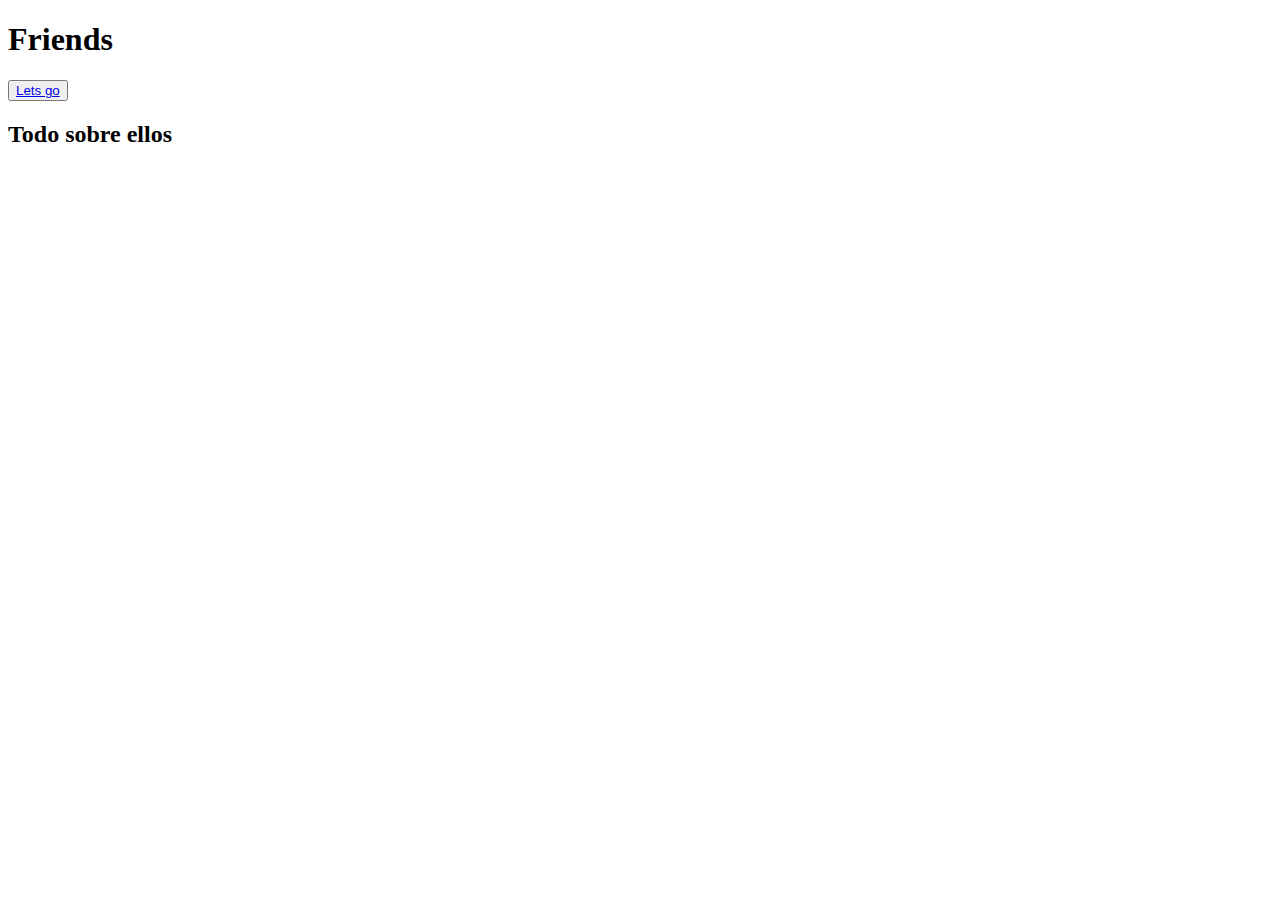
==== index.html @ 02f34b53 "se_agreǵo_texto" ====
<!DOCTYPE html>
<html lang="es">
<head>
	<meta charset="UTF-8">
	<meta name="viewport" content="width=device-width, initial-scale=1.0">
	<title>Git</title>
</head>
<body>
	<header class="principal">
		<h1 class="principal__title">Friends</h1>
		<button>
			<a href="#">Lets go</a>
		</button>
	</header>

	<main>
		<section class="characters">
			<h2 class="characters__title">Todo sobre ellos</h2>
			<img class="characters__img" src="" alt="">
			<img class="characters__img" src="" alt="">
			<img class="characters__img" src="" alt="">
			<img class="characters__img" src="" alt="">
			<img class="characters__img" src="" alt="">
			<img class="characters__img" src="" alt="">
		</section>
	</main>
</body>
</html>
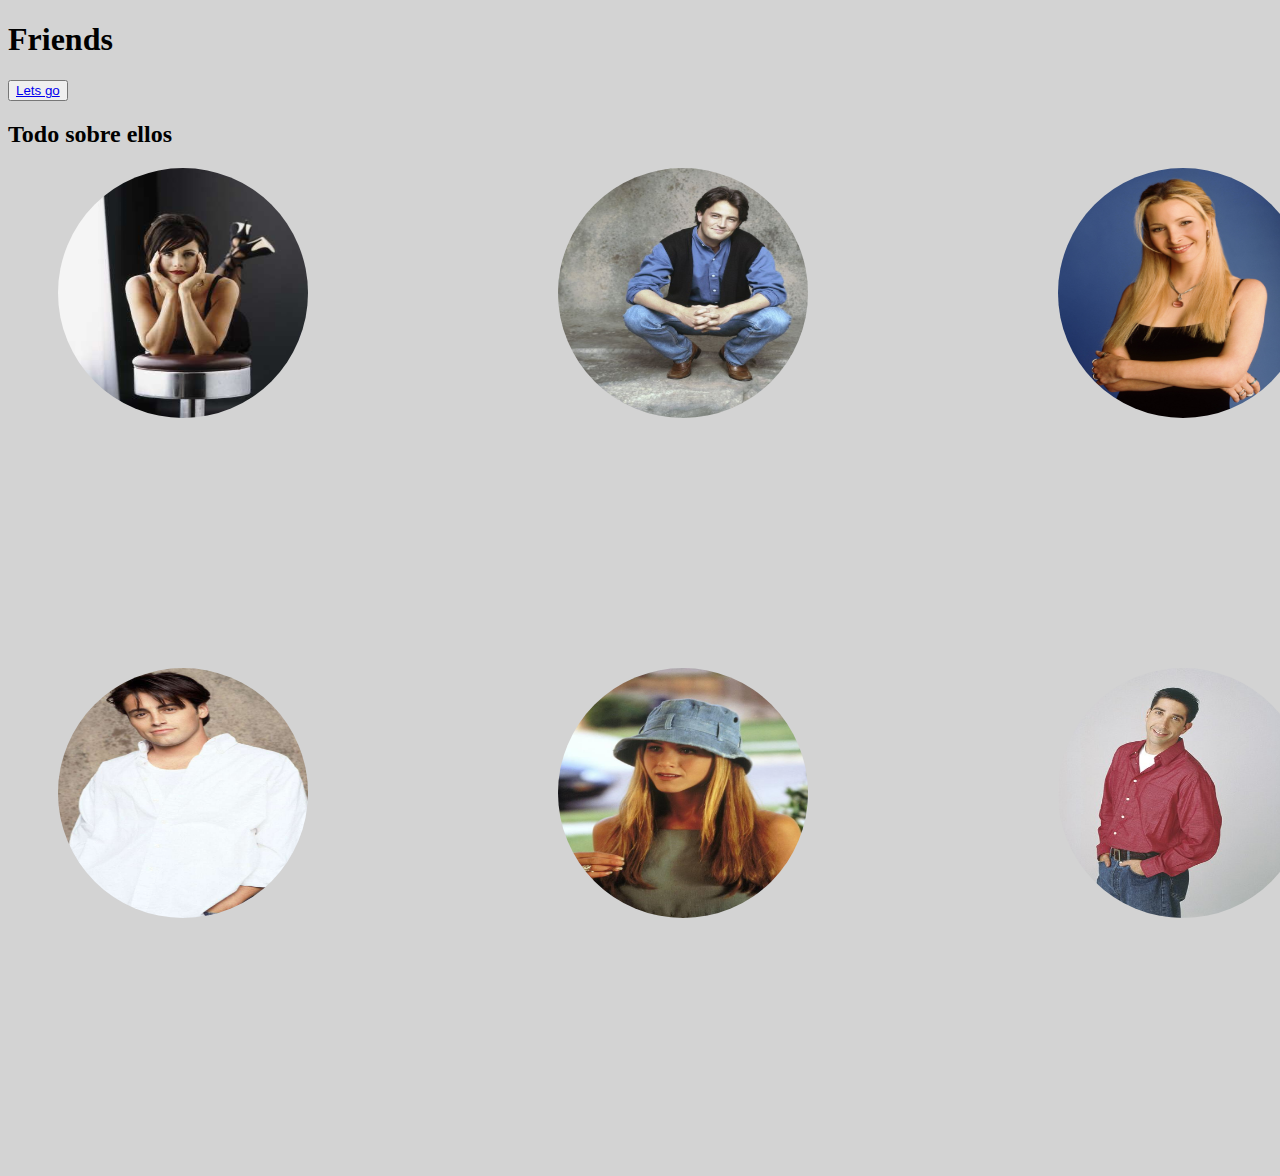
==== commit 59a6c0c6: "agregue imagenes" ====
--- a/index.html
+++ b/index.html
@@ -3,6 +3,7 @@
 <head>
 	<meta charset="UTF-8">
 	<meta name="viewport" content="width=device-width, initial-scale=1.0">
+	<link rel="stylesheet" href="style.css">
 	<title>Git</title>
 </head>
 <body>
@@ -16,12 +17,14 @@
 	<main>
 		<section class="characters">
 			<h2 class="characters__title">Todo sobre ellos</h2>
-			<img class="characters__img" src="" alt="">
-			<img class="characters__img" src="" alt="">
-			<img class="characters__img" src="" alt="">
-			<img class="characters__img" src="" alt="">
-			<img class="characters__img" src="" alt="">
-			<img class="characters__img" src="" alt="">
+			<div class="characters__content">
+				<img class="characters__img" src="characteres-one.jpg" alt="">
+				<img class="characters__img" src="characteres-two.jpg" alt="">
+				<img class="characters__img" src="characteres-three.jpg" alt="">
+				<img class="characters__img" src="characteres-four.jpg" alt="">
+				<img class="characters__img" src="characteres-five.jpg" alt="">
+				<img class="characters__img" src="characteres-six.jpg" alt="">
+			</div>
 		</section>
 	</main>
 </body>
--- a/style.css
+++ b/style.css
@@ -0,0 +1,20 @@
+body {
+	background-color: lightgray;
+}
+
+.characters__content {
+	display: grid;
+	grid-template-rows: repeat(2, 500px);
+	grid-template-columns: repeat(3, 500px);
+	margin: 0 50px 0 50px;
+}
+
+.characters__img {
+	width: 250px;
+	height: 250px;
+	border-radius: 50%;
+}
+
+.characters__title {
+	
+}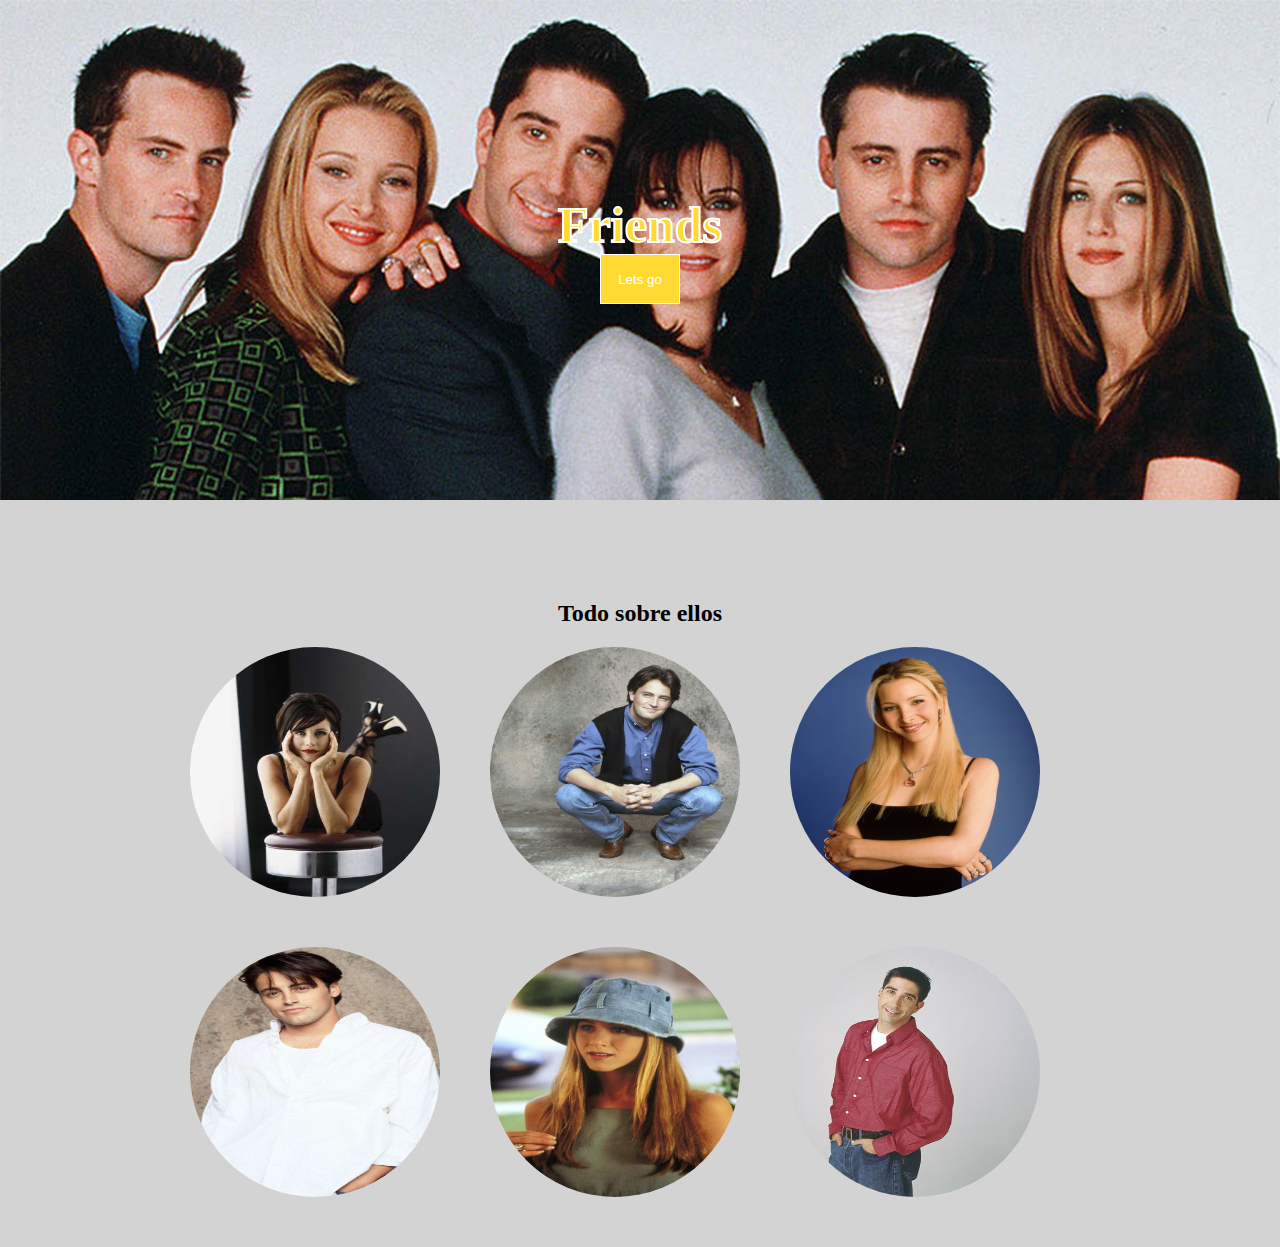
==== commit b0ff380f: "fondo-uno" ====
--- a/index.html
+++ b/index.html
@@ -9,8 +9,8 @@
 <body>
 	<header class="principal">
 		<h1 class="principal__title">Friends</h1>
-		<button>
-			<a href="#">Lets go</a>
+		<button class="principal__button">
+			<a class="principal__enlace" href="#">Lets go</a>
 		</button>
 	</header>
 
--- a/style.css
+++ b/style.css
@@ -1,12 +1,53 @@
 body {
 	background-color: lightgray;
+	margin: 0;
+}
+
+.principal {
+	background-image: url(season-bg.jpg);
+	background-size: cover;
+	margin: 0;
+	height: 500px;
+	display: flex;
+	flex-direction: column;
+	justify-content: center;
+	text-align: center;
+}
+
+.principal__button {
+	width: 80px;
+	height: 50px;
+	display: block;
+	margin: 0 auto 0 auto;
+	background-color: #FFDA33;
+	border: 1px white solid;
+}
+
+.principal__enlace {
+	color: white;
+	text-decoration: none;
+}
+
+.principal__title {
+	margin: 0;
+	display: block;
+	color: #FFDA33;
+	font-size: 50px;
+	-webkit-text-stroke: 2px white;
+}
+
+
+
+.characters {
+	margin-top: 100px;
 }
 
 .characters__content {
 	display: grid;
-	grid-template-rows: repeat(2, 500px);
-	grid-template-columns: repeat(3, 500px);
+	grid-template-rows: repeat(2, 300px);
+	grid-template-columns: repeat(3, 300px);
 	margin: 0 50px 0 50px;
+	justify-content: center;
 }
 
 .characters__img {
@@ -16,5 +57,5 @@
 }
 
 .characters__title {
-	
+	text-align: center;
 }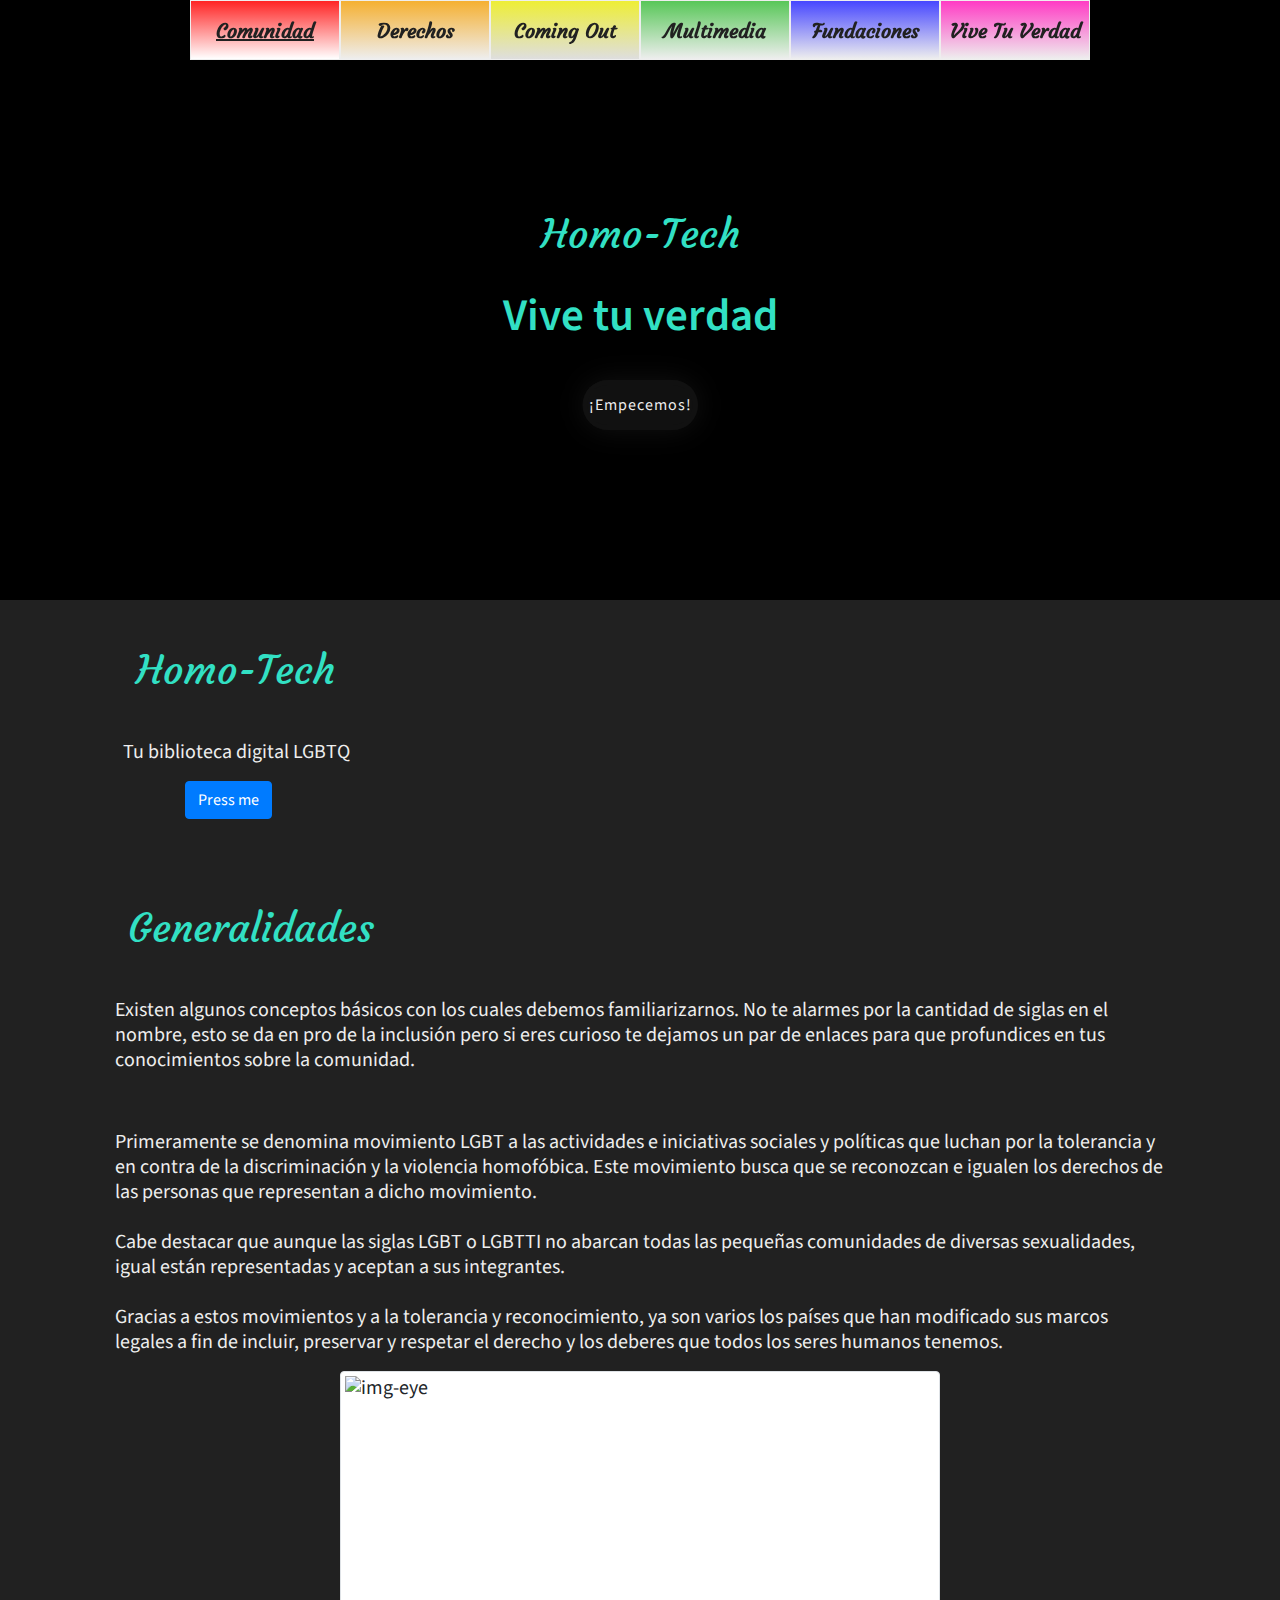
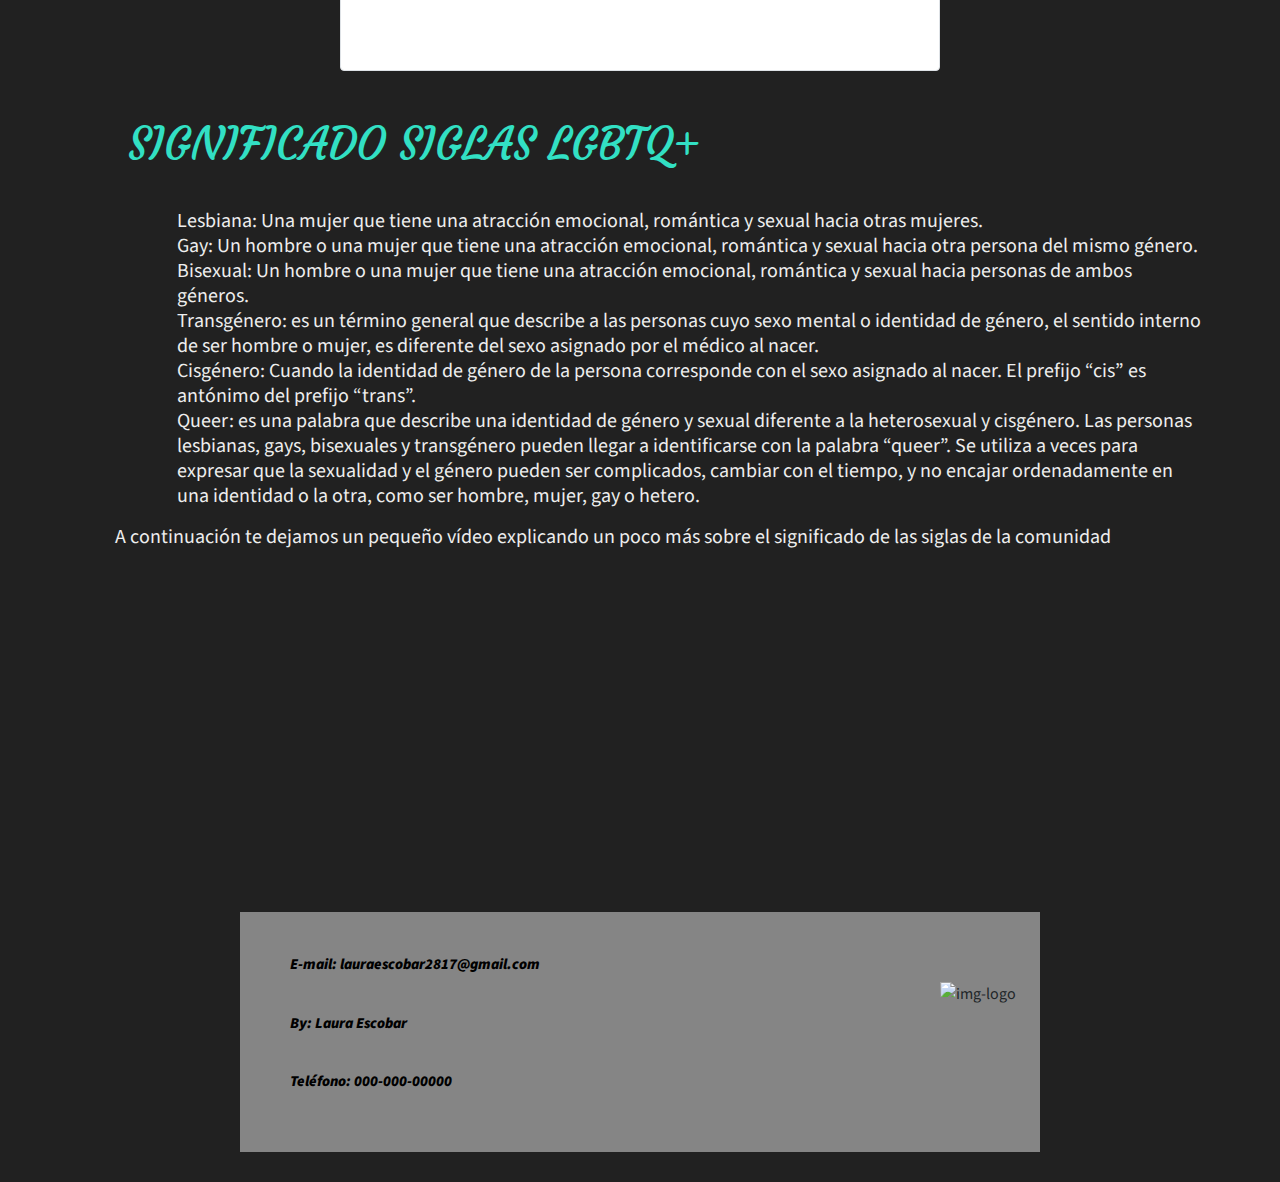
==== commit 59a5bd17: "proyect" ====
--- a/index.html
+++ b/index.html
@@ -1,31 +1,155 @@
-<!DOCTYPE html>
-<html lang="es">
-<head>
-	<meta charset="UTF-8">
-	<meta name="viewport" content="width=device-width, initial-scale=1.0">
-	<link rel="stylesheet" href="style.css">
-	<title>Git</title>
-</head>
-<body>
-	<header class="principal">
-		<h1 class="principal__title">Friends</h1>
-		<button class="principal__button">
-			<a class="principal__enlace" href="#">Lets go</a>
-		</button>
-	</header>
-
-	<main>
-		<section class="characters">
-			<h2 class="characters__title">Todo sobre ellos</h2>
-			<div class="characters__content">
-				<img class="characters__img" src="characteres-one.jpg" alt="">
-				<img class="characters__img" src="characteres-two.jpg" alt="">
-				<img class="characters__img" src="characteres-three.jpg" alt="">
-				<img class="characters__img" src="characteres-four.jpg" alt="">
-				<img class="characters__img" src="characteres-five.jpg" alt="">
-				<img class="characters__img" src="characteres-six.jpg" alt="">
-			</div>
-		</section>
-	</main>
-</body>
+<!DOCTYPE html>
+<html lang="es">
+    <head>
+        <meta charset="UTF-8">
+        <meta name="viewport" content="width-device-width, initial-scale=1.0">
+        <meta name="keywords" content="LGTB LGBTQ+ Fundaciones Closet Películas Series Libros">
+        <meta name="description" content="La población lgbt ha sido discriminada por años, afortunadamente esto ha ido cambiando y ahora se tiene muchas libertades como hacer películas, series o libros sobre este tema, e incluso aún menos probable que se consiguieran derechos y la oportunidad de expresarnos tal cual somos.">
+        <title>Homo-Tech | LGBTQ+</title>
+        <link rel="shortcut icon" href="images/Libro.png" type="image/x-icon">
+        <link rel="preconnect" href="https://fonts.gstatic.com">
+        <link href="https://fonts.googleapis.com/css2?family=Courgette&family=Source+Sans+Pro:wght@300&display=swap" rel="stylesheet">
+        <link rel="stylesheet" href="https://maxcdn.bootstrapcdn.com/bootstrap/4.5.2/css/bootstrap.min.css">
+        <link rel="stylesheet" href="bootstrap/css/bootstrap.min.css">
+        <link rel="stylesheet" href="style.css">
+    </head>
+
+    <body>
+        <header class="header">
+            <div class="header__image"></div>
+            <div class="header__item">
+                <h1 class="header__title title">Homo-Tech</h1>
+                <p class="header__text text">Vive tu verdad</p>
+                <div class="outer">
+                    <button class="btn__color">
+                        <a href="#header__section">¡Empecemos!</a></button>
+                    <span></span>
+                    <span></span>
+                </div>
+            </div>
+
+        </header>
+
+        <div class="responsive" id="header__section">
+            <input type="checkbox" id="btn-menu">
+            <label for="btn-menu"> <img class="img" src="images/menu.png" alt="menu-img"></label>
+    
+            <nav class="menu">
+                <ul>
+                    <li><a href="#">Comunidad</a></li>
+                    <li><a href="rights.html">Derechos</a></li>
+                    <li><a href="coming-out.html">Coming Out</a></li>
+                    <li><a href="multimedia.html">Multimedia</a></li>
+                    <li><a href="foundation.html">Fundaciones</a></li>
+                </ul>
+            </nav>
+        </div>
+        
+             
+        <nav class="nav">
+            <ul class="nav__ul">
+                <li class="nav__list">
+                    <div class="nav__box one">
+                        <a class="nav__a active" href="#">Comunidad</a>
+                    </div>
+                </li>
+                <li class="nav__list">
+                    <div class="nav__box two">
+                        <a class="nav__a" href="rights.html">Derechos</a>   
+                    </div>            
+                </li>
+                
+                <li class="nav__list">
+                    <div class="nav__box three">
+                        <a class="nav__a" href="coming-out.html">Coming Out</a>
+                    </div>
+                </li>
+                
+                <li class="nav__list">
+                    <div class="nav__box four">
+                        <a class="nav__a" href="multimedia.html">Multimedia</a>
+                    </div>
+                </li>
+                
+                <li class="nav__list">
+                    <div class="nav__box five">
+                        <a class="nav__a" href="foundation.html">Fundaciones</a>
+                    </div>
+                </li>
+                
+                <li class="nav__list">
+                    <div class="last-color">
+                        <p class="nav__box--text">vive tu verdad</p>
+                    </div>
+                </li>
+            </ul>
+        </nav>
+
+        <div class="container">
+            <p>
+                <h2 class="title">Homo-Tech</h2>
+                <p class="text">Tu biblioteca digital LGBTQ</p> 
+                <button class="button btn btn-primary" type="button" data-bs-toggle="collapse" data-bs-target="#collapseExample" aria-expanded="false" aria-controls="collapseExample">
+                  Press me
+                </button>
+            </p>
+            <div class="collapse" id="collapseExample">
+                <div class="card card-body">
+                    Bienvenido a un lugar donde podrás encontrar información relativa a la población LGBTQ en america latina, tendrás espacios para interactuar con otros usuarios y contar tus anecdotas, así como podrás encontrar películas, series y libros asociados a esta comunidad.
+                </div>
+            </div>
+
+        </div>
+        
+        
+        <main class="main">
+            <section class="main-section section">
+                <div class="main-section__div">
+                    <h2 class="main-section__title title">Generalidades</h2>
+                    <p class="main-section__text text">Existen algunos conceptos básicos con los cuales debemos familiarizarnos. No te alarmes por la cantidad de siglas en el nombre, esto se da en pro de la inclusión pero si eres curioso te dejamos un par de enlaces para que profundices en tus conocimientos sobre la comunidad.</p> <br>
+                    <p class="main-section__text text">Primeramente se denomina movimiento LGBT a las actividades e iniciativas sociales y políticas que luchan por la tolerancia y en contra de la discriminación y la violencia homofóbica.
+                    Este movimiento busca que se reconozcan e igualen los derechos de las personas que representan a dicho movimiento. <br> <br>
+                    Cabe destacar que aunque las siglas LGBT o LGBTTI no abarcan todas las pequeñas comunidades de diversas sexualidades, igual están representadas y aceptan a sus integrantes. <br> <br>
+                    Gracias a estos movimientos y a la tolerancia y reconocimiento, ya son varios los países que han modificado sus marcos legales a fin de incluir, preservar y respetar el derecho y los deberes que todos los seres humanos tenemos.
+                    </p>
+                    <img src="images/index-img.jpg" class="main-section__img img-fluid img-thumbnail" alt="img-eye">
+                </div>
+            </section>
+
+            <section class="main-section-two section">
+                <div class="main-section__div">
+                    <h3 class="main__title--two title">Significado siglas <span class="main-section__span">lgbtq+</span></h3>
+                    <ul class="main-section__list">
+                        <li class="main-section__list__item">Lesbiana:  Una mujer que tiene una atracción emocional, romántica y sexual hacia otras mujeres.</li>
+                        <li class="main-section__list__item">Gay: Un hombre o una mujer que tiene una atracción emocional, romántica y sexual hacia otra persona del mismo género.</li>
+                        <li class="main-section__list__item">Bisexual: </span>Un hombre o una mujer que tiene una atracción emocional, romántica y sexual hacia personas de ambos géneros.</li>
+                        <li class="main-section__list__item">Transgénero: es un término general que describe a las personas cuyo sexo mental o identidad de género, el sentido interno de ser hombre o mujer, es diferente del sexo asignado por el médico al nacer.</li>
+                        <li class="main-section__list__item">Cisgénero: Cuando la identidad de género de la persona corresponde con el sexo asignado al nacer. El prefijo “cis” es antónimo del prefijo “trans”.</li>
+                        <li class="main-section__list__item">Queer: es una palabra que describe una identidad de género y sexual diferente a la heterosexual y cisgénero. Las personas lesbianas, gays, bisexuales y transgénero pueden llegar a identificarse con la palabra “queer”. Se utiliza a veces para expresar que la sexualidad y el género pueden ser complicados, cambiar con el tiempo, y no encajar ordenadamente en una identidad o la otra, como ser hombre, mujer, gay o hetero.</li>
+                    </ul>
+                    <div class="main-section__item">
+                        <p class="main-section__text main__text--video text">A continuación te dejamos un pequeño vídeo explicando un poco más sobre el significado de las siglas de la comunidad</p>
+                        <iframe class="main-section__video" src="https://www.youtube.com/embed/RTSdlghrXTE" frameborder="0" allow="accelerometer; autoplay; clipboard-write; encrypted-media; gyroscope; picture-in-picture" allowfullscreen></iframe>
+                    </div>
+                </div>
+            </section>
+        </main>
+
+        <footer class="footer">
+            <div class="footer__bg"></div>
+            <div class="footer__address">
+                <p class="footer__text">E-mail: lauraescobar2817@gmail.com</p>
+                <p class="footer__text">By: Laura Escobar</p>
+                <p class="footer__text">Teléfono: 000-000-00000</p>
+                <img class="footer__img" src="images/Libro.png" alt="img-logo">
+            </div>
+        </footer>
+
+        <script src="https://cdn.jsdelivr.net/npm/@popperjs/core@2.5.4/dist/umd/popper.min.js" integrity="sha384-q2kxQ16AaE6UbzuKqyBE9/u/KzioAlnx2maXQHiDX9d4/zp8Ok3f+M7DPm+Ib6IU" crossorigin="anonymous"></script>
+        <script src="https://cdn.jsdelivr.net/npm/bootstrap@5.0.0-beta1/dist/js/bootstrap.min.js" integrity="sha384-pQQkAEnwaBkjpqZ8RU1fF1AKtTcHJwFl3pblpTlHXybJjHpMYo79HY3hIi4NKxyj" crossorigin="anonymous"></script>
+
+        <script src="https://ajax.googleapis.com/ajax/libs/jquery/3.5.1/jquery.min.js"></script>
+        <script src="https://cdnjs.cloudflare.com/ajax/libs/popper.js/1.16.0/umd/popper.min.js"></script>
+        <script src="https://maxcdn.bootstrapcdn.com/bootstrap/4.5.2/js/bootstrap.min.js"></script>
+    </body>
 </html>--- a/style.css
+++ b/style.css
@@ -1,61 +1,1204 @@
-body {
-	background-color: lightgray;
-	margin: 0;
-}
-
-.principal {
-	background-image: url(season-bg.jpg);
-	background-size: cover;
-	margin: 0;
-	height: 500px;
-	display: flex;
-	flex-direction: column;
-	justify-content: center;
-	text-align: center;
-}
-
-.principal__button {
-	width: 80px;
-	height: 50px;
-	display: block;
-	margin: 0 auto 0 auto;
-	background-color: #FFDA33;
-	border: 1px white solid;
-}
-
-.principal__enlace {
-	color: white;
-	text-decoration: none;
-}
-
-.principal__title {
-	margin: 0;
-	display: block;
-	color: #FFDA33;
-	font-size: 50px;
-	-webkit-text-stroke: 2px white;
-}
-
-
-
-.characters {
-	margin-top: 100px;
-}
-
-.characters__content {
-	display: grid;
-	grid-template-rows: repeat(2, 300px);
-	grid-template-columns: repeat(3, 300px);
-	margin: 0 50px 0 50px;
-	justify-content: center;
-}
-
-.characters__img {
-	width: 250px;
-	height: 250px;
-	border-radius: 50%;
-}
-
-.characters__title {
-	text-align: center;
+/*RESETEO DE ESILOS*/
+* {
+    margin: 0;
+    padding: 0;
+}
+
+
+/*Estilos generales del sitio y estilos compartidos*/
+body {
+    background-color: #212121;
+    font-family: 'Courgette', cursive;
+    font-family: 'Source Sans Pro', sans-serif;
+}
+
+.header, .footer {  
+    width: 100%;
+    margin: 0;
+}
+
+.header, .header__image, .coming__image, .header-rights__image, .header-multi__image, .header-fou__image {
+    width: 100%;
+    max-width: 100%;
+    height: 600px;
+}
+
+.header__image, .header-rights__image, .coming__image, .header-multi__image, .header-fou__image {
+    position: absolute;
+    opacity: 0.6;
+}
+
+.header__item, .header-rights__item, .coming__item, .header-multi__item, .header-fou__item {
+    position: relative;
+    display: block;
+    text-align: center;
+    top: 180px;
+    z-index: 20;
+}
+
+
+.main, .section, .text {
+    margin: 16px 3vw;
+    font-size: 20px;
+    line-height: 25px;
+}
+
+.main-section__title, .main-rights__title, .stories__title, .main-multi__title, .foundation__text {
+    margin-top: 55px;
+}
+
+
+.title {
+    color: #32e0c4;
+    font-family: 'Courgette', cursive;
+    font-size: 40px;
+    padding: 30px 4vw;
+}
+
+
+.text, ul li, ol li {
+    color: #eeeeee;
+    list-style: none;
+    font-family: 'Source Sans Pro', sans-serif;
+    font-size: 20px;
+}
+
+ul li, ol li {
+    list-style-image: url(images/icono-list.png); 
+}
+
+
+
+.span, .main__title--two {
+    text-transform: uppercase;
+}
+
+.text::selection, .title::selection, .footer__text::selection, ul::selection, li::selection, span::selection, .nav__box--text::selection, .nav__a::selection{
+    color: #212121;
+    background-color: #32e0c4;
+}
+
+
+/*NAV GENERAL*/ 
+.responsive {
+    width: 100%;
+}
+
+#btn-menu {
+    display: none;
+}
+
+.img {
+    width: 30px;
+}
+
+
+.responsive label {
+    display: none;
+    padding: 10px;
+    border-right: 1px solid #eeeeee;
+    border-bottom: 1px solid #eeeeee;
+}
+
+.responsive label:hover {
+    cursor: pointer;
+    background: rgba(0,0,0,0.3);
+}
+
+.menu ul {
+    margin: 0;
+    list-style: none;
+    padding: 0;
+    display: none;
+}
+
+.menu li {
+    border-right: 1px solid #fff;
+}
+
+.menu li:hover {
+    background: rgba(0,0,0,0.3);
+}
+
+.menu li a{
+    display: block;
+    padding: 15px 20px;
+    color: #fff;
+    text-decoration: none;
+}
+
+.img-nav {
+    width: 50px;
+}
+
+.label-nav {
+    display: none;
+    padding: 10px;
+}
+
+.label-nav:hover {
+    cursor: pointer;
+    background: rgba(0,0,0,0.3);
+}
+
+.nav {
+    position: fixed;
+    top: 0;
+    z-index: 30;
+    width: 100%;
+    display: flex;
+    justify-content: center;
+}
+
+.nav__box, .last-color {
+    width: 150px;
+    height: 60px;
+    border: 1px solid #eeeeee;
+}
+
+.nav__a, .nav__box--text{
+    text-decoration: none !important;
+    color: #212121;
+    font-weight: 900;
+}
+
+.nav__list, .nav__box--text {
+    font-family: 'Courgette', cursive;
+    font-size: 20px;
+    text-align: center;
+    list-style: none;
+    line-height: 60px;
+}
+
+
+.nav__ul {
+    display: flex;
+    margin-top: 0;
+    margin-bottom: 0;
+    padding-left: 0;
+    list-style: none;
+}
+
+
+.nav__box.one {
+    background-image: linear-gradient(to bottom, rgb(255, 36, 36), white);
+}
+
+
+.nav__box.two {
+    background-image: linear-gradient(to bottom, rgb(245, 176, 49), #eeeeee);
+}
+
+.nav__box.three {
+    background-image: linear-gradient(to bottom, rgb(238, 238, 54), #eeee);
+}
+
+.nav__box.four {
+    background-image: linear-gradient(to bottom, rgb(88, 199, 88), #eeeeee);
+}
+
+.nav__box.five {
+    background-image: linear-gradient(to bottom, rgb(71, 71, 255), #eeeeee);
+}
+
+.last-color {
+    background-image: linear-gradient(to bottom, rgb(255, 59, 196), #eeeeee);
+}
+
+.nav__box--text {
+    text-transform: capitalize;
+}
+
+.nav__a:hover {
+    color: #212121;
+}
+
+.nav__box.one:hover, .nav__box.two:hover, .nav__box.three:hover, .nav__box.four:hover, .nav__box.five:hover {
+    background: #eeeeee;
+}
+
+
+.nav__box.one:hover {
+    border: rgb(255, 36, 36) 2px solid;
+}
+
+.nav__box.two:hover {
+    border: rgb(245, 176, 49) 2px solid;
+}
+
+.nav__box.three:hover {
+    border: rgb(238, 238, 54) 2px solid;
+}
+
+.nav__box.four:hover {
+    border: rgb(88, 199, 88) 2px solid;
+}
+
+.nav__box.five:hover {
+    border: rgb(71, 71, 255) 2px solid;
+}
+
+
+.active {
+    text-decoration: underline !important;
+}
+
+/*FOOTER*/
+
+.footer, .footer__text, .footer__address {
+    position: relative;
+}
+
+.footer__bg {
+    background-image: url(images/test.jpg);
+    background-size: cover;
+    position: absolute;
+    width: 100%;
+    height: 300px;
+    opacity: 0.6;
+}
+
+.footer__text {
+    display: block;
+    font-weight: 900;
+    font-size: 15px;
+    font-style: italic;
+    padding: 10px;
+    padding-left: 50px;
+    color: #000;
+}
+
+.footer__address {
+    top: 30px;
+    margin-left: auto;
+    margin-right: auto;
+    width: 50em !important;
+    height: 240px;
+    display: flex;
+    flex-direction: column;
+    justify-content: center;
+    background-color: rgba(243, 243, 243, 0.479);
+}
+
+
+.footer__img {
+    width: 130px;
+    height: 150px;
+    margin-right: 50px;
+    position: absolute;
+    right: 0;
+}
+
+
+/*INDEX-HEADER*/
+
+.header {
+    background-color: #000;
+}
+
+.header__title.title {
+    margin-left: 0;
+}
+
+.header__text.text {
+    color: #32e0c4;
+    font-weight: 600;
+    font-size: 5vmin;
+}
+
+
+.header__image {
+    background-image: url(images/maybe.jpg);
+    background-size: cover;
+    background-repeat: no-repeat;
+    
+   
+}
+
+.header__button {
+    margin-top: 50px;
+    background-color:#eeeeee;
+    width: 100px;
+    height: 50px;
+    border: 3px solid #32e0c4;
+}
+
+.header__button a {
+    color: #212121;
+}
+
+
+.header__button:hover {
+    transform: scale(.9);
+}
+
+.header__a {
+    text-decoration: none;
+}
+
+.header__a:hover {
+    text-decoration: none;
+}
+
+.header__a:visited {
+    color: #212121;
+}
+
+
+.card {
+    background-color: #212121;
+    color: #eeeeee;
+    border: #eeeeee 1px solid;
+}
+
+
+.button {
+    margin-left: 100px;
+}
+
+/*SECTION INDEX*/
+
+.main-section__list {
+    padding-left: 100px;
+    margin-top: 0;
+}
+
+.main-section__video {
+    width: 600px;
+    height: 300px;
+    display: block;
+    margin: auto;
+    padding-top: 40px;
+    padding-bottom: 40px;
+}
+
+.main__title--two {
+    font-size: 5vmin;
+}
+
+.main__text--video {
+    margin-top: 15px;
+}
+
+.main-rigths__titlelist {
+    line-height: 60px;
+    font-size: 5vmin;
+}
+
+
+.main-section__img {
+    width: 600px;
+    height: 300px;
+    display: block;
+    margin: auto;
+}
+
+
+
+/*RIGHTS SECTION*/
+
+/*HEADER*/
+
+.header-rights__image {
+    background-image: url(images/bg-rights-one.jpg);
+    background-repeat: no-repeat;
+    background-size: cover;
+    display: block;
+    margin-left: auto;
+    margin-right: auto;
+
+}
+
+.outer {
+    width: 115px;
+    height: 50px;
+    border-radius: 50px;
+    display: flex;
+    justify-content: center;
+    align-items: center;
+    cursor: pointer;
+    background-color: #111;
+    margin-top: 150px;
+}
+
+.outer:hover {
+    animation: rotate 1.5s linear infinite;
+    background: linear-gradient(#14ffe9, #ffeb3b, #ff00e0);
+}
+
+@keyframes rotate {
+    0% {
+        filter: hue-rotate(0deg);
+    }
+
+    100% {
+        filter: hue-rotate(360deg);
+    }
+}
+
+
+.btn__color {
+    background-color: rgb(17, 17, 17);
+    color: white;
+    width: 105px;
+    height: 40px;
+    border-radius: 50px;
+    right: 5px;
+    border: none;
+    cursor: pointer;
+    position: absolute;
+    outline: none;
+    z-index: 10;
+    letter-spacing: 1px;
+}
+
+.btn__color a {
+    text-decoration: none;
+    color: #eeeeee;
+}
+
+.outer span {
+    height: 100%;
+    width: 100%;
+    background: inherit;
+    border-radius: 50px;
+}
+
+.outer, .outer span {
+    position: absolute;
+    top: 50%;
+    left: 50%;
+    transform: translate(-50%, -50%);
+}
+
+.outer span:nth-child(1) {
+    filter: blur(7px);
+}
+
+.outer span:nth-child(2) {
+    filter: blur(14px);
+}
+
+
+
+/*ASIDE*/
+
+.main-aside__title {
+    font-size: 5vmin;
+}
+
+
+/*MAIN*/
+/*PRIMERA SECTION*/
+.img-carousel {
+    width: 100%;
+    max-width: 100%;
+    height: 100%;
+  }
+
+.carousel-indicators li {
+    list-style: none;
+} 
+
+/*SEGUNDA SECTION*/
+.section-rights__two {
+    font-family: 'Source Sans Pro', sans-serif;
+}
+
+.table, td, th {
+    border: 1px solid #eeeeee;
+    text-align: center;
+    border-collapse: collapse;
+    margin: auto;
+    color: #eeeeee;
+    
+}
+
+.table__container {
+    overflow-x: auto;
+}
+
+/*TERCERA SECTION*/
+
+
+.countries__ul {
+    display: flex;
+    flex-direction: column;
+    
+}
+
+.countries__list {
+    display: flex;
+    flex-direction: row-reverse;
+    align-items: center;
+    justify-content: space-evenly;
+    flex-wrap: wrap-reverse;
+    list-style: none;
+    margin-bottom: 60px;
+
+}
+
+.countries__content {
+    width: 500px;
+}
+
+.countries__title {
+    font-size: 5vmin;
+}
+
+.countries__content--title {
+    font-size: 5vmin;
+    margin-top: 0;
+    padding-left: 0;
+}
+
+.countries__content--text {
+    margin: 0 100px 30px 0;
+}
+
+
+.countries__image {
+    width: 500px;
+    height: 250px;
+    max-width: 100%;
+}
+
+
+
+/*ASIDE SECTION*/
+
+.dates__title {
+    text-align: center;
+}
+
+.dates__list {
+    display: flex;    
+    padding-bottom: 30px;
+    justify-content: center;
+    text-align: center;
+}
+
+
+
+
+
+
+/*COMING OUT SECTION*/
+
+/*Header co*/
+.coming__image {
+    background-image: url(images/comingout-bg.jpg);
+    background-size: cover;
+    background-repeat: no-repeat;
+    z-index: 20;
+}
+
+
+/*Main co*/
+
+.stories__image {
+    width: 600px;
+    margin-left: 50px;
+}
+
+.stories__narration {
+    margin-right: 120px;
+    padding-top: 50px;
+}
+
+
+/*ASIDE FORMULARIO CO*/
+
+.aside-co {
+    display: inline-block;
+    position: absolute;
+    top: 700px;
+    right: 0;
+    width: 200px;
+    margin: 0 0 50px 0;
+    padding: 15px;
+    border: 2px solid #32e0c4;
+    background-color: black;
+}
+
+.label, .aside-co__legend {
+    margin: 0;
+    font-size: 15px;
+}
+
+
+
+
+
+
+/*MULTIMEDIA SECTION*/
+/*header*/
+.header-multi__image {
+    background-image: url(images/multi-bg.jpg);
+    background-repeat: no-repeat;
+    background-size: cover;
+    max-width: 100%;
+}
+
+/*SECTION 2*/
+
+
+.main-multi__image {
+    width: 400px;
+    height: 200px;
+}
+
+.main-multi__img{ 
+    width: 200px;
+    height: 300px;
+    object-fit: cover;
+    object-position: left;
+    transition: object-position 4s;
+}
+
+.series__img:hover {
+    object-position: right;
+}
+
+.main-multi__series, .main-multi__movies{
+    text-align: center;
+    text-transform: capitalize;
+}
+
+.main-multi__list-item {
+    list-style-image: none;
+    position: relative;
+}
+
+.main-multi__list {
+    display: grid;
+    grid-template-columns: repeat(4, 200px);
+    grid-template-rows: repeat(3, 50px);
+    grid-row-gap: 350px;
+    grid-column-gap: 100px;
+    justify-content: space-around;
+}
+
+.main-first__list {
+    margin-bottom: 200px;
+}
+
+.main-second__list, .main-third__list {
+    margin-bottom: 400px;
+}
+
+.main-multi__three {
+    margin-top: 450px;
+}
+
+.main-multi__two {
+    margin-top: 300px;
+}
+
+
+.main-multi__container{
+    display: grid;
+    grid-template-areas: 
+        "title img"
+        "text img";
+        align-items: center;
+    margin-bottom: 50px;
+}
+
+.main-multi__title {
+    grid-area: title;
+    padding: 60px 4vw;
+    
+}
+
+
+.main-multi__image {
+    grid-area: img;
+}
+
+.main-multi__text {
+    grid-area: text;
+}
+
+.three-title{
+    padding: 0 0 5px 50px;
+    margin: 0;
+}
+
+
+.books__img, .movies__img {
+    position: absolute;
+    transition: opacity 1s ease-in-out;
+}
+
+.main-multi__img-back {
+    width: 200px;
+    height: 300px;
+}
+
+.books__img:hover, .movies__img:hover {
+    opacity: 0;
+}
+
+
+
+/*FOUNDATION SECTION*/
+/*header*/
+.header-fou__image {
+    background-image: url(images/fou-bg.jpg);
+    background-size: cover;
+    background-repeat: no-repeat;
+}
+
+/* MAIN - SECTION */
+
+
+.foundation__list {
+    margin-top: 0;
+    margin-bottom: 90px;
+    padding-left: 0;
+    list-style: none;
+}
+
+.foundation__list li {
+    list-style-image: none;
+}
+
+.foundation__title {
+    text-align: center;
+    line-height: 40px;
+}
+
+.foundation__image {
+    max-width: 100%;
+    width: 800px;
+    display: block;
+    margin: auto;
+}
+
+
+.foundation__button {
+    display: block;
+    margin: 20px auto;
+    width: 50px;
+    padding: 10px;
+    background-color: #32e0c4;
+    border: #eeeeee 2px solid;
+}
+
+.foundation__button:hover {
+    background-color: #eeeeee;
+    border: #32e0c4 2px solid;
+}
+
+.foundation__enlace {
+    color: #212121;
+    text-decoration: #212121 underline;
+}
+
+
+
+/* media queries */
+
+@media (max-width: 1125px) {
+
+    /* generales */
+    .responsive label {
+        display: block;
+    }
+
+    .menu {
+        position: absolute;
+        width: 70%;
+        margin-left: -70%;
+        top: 50px;
+    }
+
+    .menu ul {
+        display: flex;
+        flex-direction: column;
+    }
+
+    .menu li {
+        border-top: 1px solid #ffff;
+    }
+
+    .menu li a {
+        color: #212121;
+        font-weight: 900;
+    }
+
+    .menu li:first-child {
+        background-image: linear-gradient(to bottom, rgb(255, 36, 36), white);
+    }
+
+    .menu li:nth-child(2) {
+        background-image: linear-gradient(to bottom, rgb(245, 176, 49), #eeeeee);
+    }
+
+    .menu li:nth-child(3) {
+        background-image: linear-gradient(to bottom, rgb(238, 238, 54), #eeee);
+    }
+
+    .menu li:nth-child(4) {
+        background-image: linear-gradient(to bottom, rgb(88, 199, 88), #eeeeee);
+    }
+
+    .menu li:nth-child(5) {
+        background-image: linear-gradient(to bottom, rgb(71, 71, 255), #eeeeee);
+    }
+
+    #btn-menu:checked ~ .menu {
+        margin: 0;
+    }
+
+    /* index */
+
+    .container {
+        text-align: center;
+    }
+
+    .button {
+        margin-left: auto;
+        margin-right: auto;
+    }
+
+    .button:hover {
+        background-color: #eeeeee;
+        border-color: #32e0c4;
+        color: #212121;
+        font-weight: 700;
+    }
+
+    .button:active {
+        background-color: #eeeeee !important;
+        border-color: #32e0c4 !important;
+        color: #212121 !important;
+        font-weight: 700 !important;
+    }
+
+    /* rights */
+    .img-carousel {
+        width: 100%;
+        height: 400px;
+    }
+
+    .countries__content--text {
+        margin: 0 0 30px 0;
+    }
+
+    .countries__image {
+        max-width: 100%;
+        height: 200px;
+        align-self: center;
+    }
+
+    /* coming out */
+    .stories__title{
+        margin-top: 0;
+    }
+    .stories__narration {
+        margin-right: 300px;
+    }
+
+    .stories__image {
+        display: block;
+        margin: auto;
+    }
+
+    
+
+    .aside-co {
+        position: absolute;
+        top: 600px
+    }
+    
+    /* multimedia */
+    .header-multi__image {
+        display: none;
+    }
+
+    .header-multi__item {
+        display: none;
+    }
+
+    .header {
+        display: none;
+    }
+
+    .main-multi__image {
+        display: none;
+    }
+
+    .nav__ul {
+        display: none;
+    }
+
+    .main-multi__list {
+        display: grid;
+        grid-template-columns: repeat(3, 200px);
+        grid-template-rows: repeat(4, 50px);
+        margin-bottom: 200px;
+        grid-row-gap: 350px;
+        grid-column-gap: 100px;
+        justify-content: space-around;
+    }
+
+    .main-second__list, .main-third__list {
+        margin-bottom: 400px;
+    }
+
+    /* footer */
+
+    .footer__address {
+        position: relative;
+        top: 30px;
+        margin-left: auto;
+        margin-right: auto;
+        width: 40em !important;
+        height: 240px;
+        display: flex;
+        flex-direction: column;
+        justify-content: center;
+        background-color: rgba(243, 243, 243, 0.479);
+    }
+
+}
+
+
+@media (max-width: 832px) {
+
+    /* generales */
+    .text, ul li, ol li {
+        font-size: 15px;
+    }
+
+    ul li, ol li {
+        margin: 0;
+        padding: 0;
+    }
+
+    ul.main-section__list {
+        margin: 0;
+        padding: 0 15px 0 20px;
+    }
+
+    /* coming out */
+
+    .stories__video--youtubers {
+        width: 250px !important;
+        height: 200px !important;
+    }
+    
+
+    
+    
+
+    /* multimedia */
+    .main-multi__list {
+        display: grid;
+        grid-template-columns: repeat(2, 200px);
+        grid-template-rows: repeat(6, 50px);
+        margin-bottom: 200px;
+        grid-row-gap: 350px;
+        grid-column-gap: 100px;
+        justify-content: space-around;
+    }
+    .main-second__list {
+        margin-bottom: 50px;
+    }
+
+    .main-third__list {
+        margin-bottom: 300px;
+    }
+
+    .footer__img {
+        width: 100px;
+        height: 120px;
+        margin-right: 50px;
+        position: absolute;
+        right: 0;
+    }
+}
+
+@media (max-width: 683px) {
+    /* generales */
+    .title {
+        font-size: 35px;
+    }
+
+    /* index */
+    .main-section__img {
+        max-width: 100%;
+    }
+
+    .main-section__video {
+        max-width: 100%;
+    }
+
+    /* coming - out */
+    .stories__title, .stories__title--second {
+        line-height: 40px;
+    }
+
+    .stories__image {
+        width: 400px;
+    }
+
+    .aside-co {
+        display: none;
+    }
+
+    .stories__narration {
+        margin-right: 0;
+    }
+
+    /* footer */
+    .footer__address {
+        position: relative;
+        top: 30px;
+        margin-left: auto;
+        margin-right: auto;
+        width: 30em !important;
+        height: 240px;
+        display: flex;
+        flex-direction: column;
+        justify-content: center;
+        background-color: rgba(243, 243, 243, 0.479);
+    }
+
+    .footer__img {
+        width: 100px;
+        height: 120px;
+        margin-right: 50px;
+        position: absolute;
+        right: 0;
+    }
+}
+
+@media (max-width: 526px) {
+
+    /* rights */
+    .img-carousel{ 
+        height: 300px;
+    }
+
+    /* coming out */
+    .stories__image {
+        width: 300px;
+    }
+
+    /* multimedia */
+    .main-multi__list {
+        display: grid;
+        grid-template-columns: repeat(1, 200px);
+        grid-template-rows: repeat(12, 50px);
+        margin-bottom: 200px;
+        grid-row-gap: 350px;
+        grid-column-gap: 100px;
+        justify-content: space-around;
+    }
+
+    .main-second__list, .main-third__list {
+        margin-bottom: 400px;
+    }
+
+    /* footer */
+
+    .footer__address {
+        position: relative;
+        top: 30px;
+        margin-left: auto;
+        margin-right: auto;
+        width: 25em !important;
+        height: 240px;
+        display: flex;
+        flex-direction: column;
+        justify-content: center;
+        background-color: rgba(243, 243, 243, 0.479);
+    }
+
+    .footer__img {
+        width: 80px;
+        height: 100px;
+        margin-right: 50px;
+        position: absolute;
+        right: -30px;
+    }
+}
+
+@media (max-width: 438px) {
+    /* footer */
+
+    .footer__address {
+        position: relative;
+        top: 30px;
+        margin-left: auto;
+        margin-right: auto;
+        width: 18em !important;
+        height: 240px;
+        display: flex;
+        flex-direction: column;
+        justify-content: center;
+        background-color: rgba(243, 243, 243, 0.479);
+    }
+
+    .footer__img {
+        width: 80px;
+        height: 100px;
+        margin-right: 50px;
+        position: absolute;
+        right: -30px;
+        display: none;
+    }
+}
+
+    /* footer */
+
+    .footer__address {
+        position: relative;
+        top: 30px;
+        margin-left: auto;
+        margin-right: auto;
+        width: 25em;
+        height: 240px;
+        display: flex;
+        flex-direction: column;
+        justify-content: center;
+        background-color: rgba(243, 243, 243, 0.479);
+    }
+
+    .footer__img {
+        width: 80px;
+        height: 100px;
+        margin-right: 50px;
+        position: absolute;
+        right: -30px;
+    }
+
+
+@media (max-width: 438px) {
+    /* footer */
+
+    .footer__address {
+        position: relative;
+        top: 30px;
+        margin-left: auto;
+        margin-right: auto;
+        width: 18em;
+        height: 240px;
+        display: flex;
+        flex-direction: column;
+        justify-content: center;
+        background-color: rgba(243, 243, 243, 0.479);
+    }
+
+    .footer__img {
+        width: 80px;
+        height: 100px;
+        margin-right: 50px;
+        position: absolute;
+        right: -30px;
+        display: none;
+    }
 }